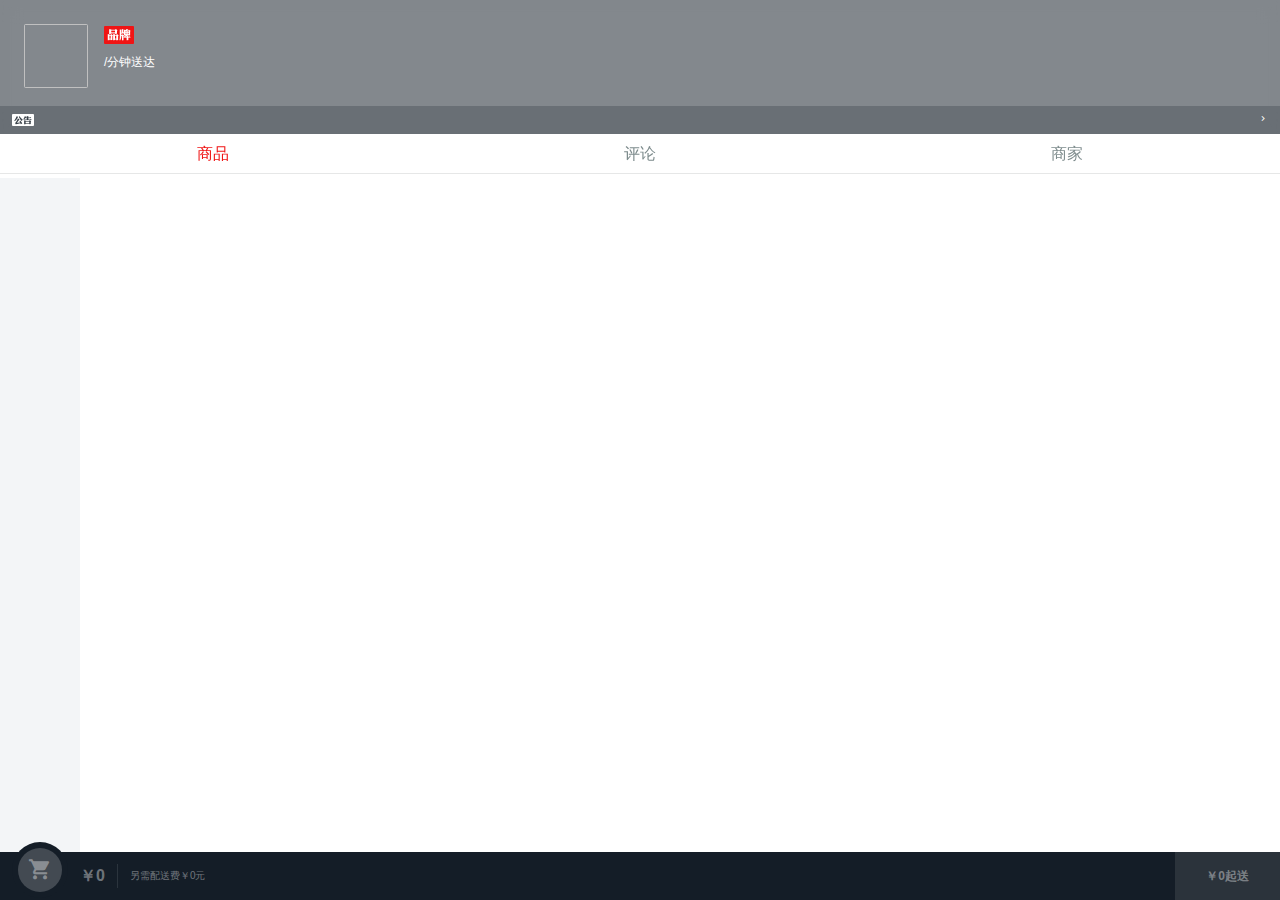
==== elm/index.html @ 35b4d695 "elm" ====
<!DOCTYPE html><html><head><meta charset=utf-8><title>sell</title><meta name=viewport content="width=device-width,initial-scale=1,maximum-scale=1,minimum-scale=1,user-scalable=no"><link rel=stylesheet type=text/css href=static/css/reset.css><link href=/elm/static/css/app.5b72bd4b780c4de994c0bdf92a35867e.css rel=stylesheet></head><body><div id=app></div><script type=text/javascript src=/elm/static/js/manifest.bc08f23d18329af64eba.js></script><script type=text/javascript src=/elm/static/js/vendor.896c17bcfda2afe492f8.js></script><script type=text/javascript src=/elm/static/js/app.8a7cd81af9417dfad890.js></script></body></html>
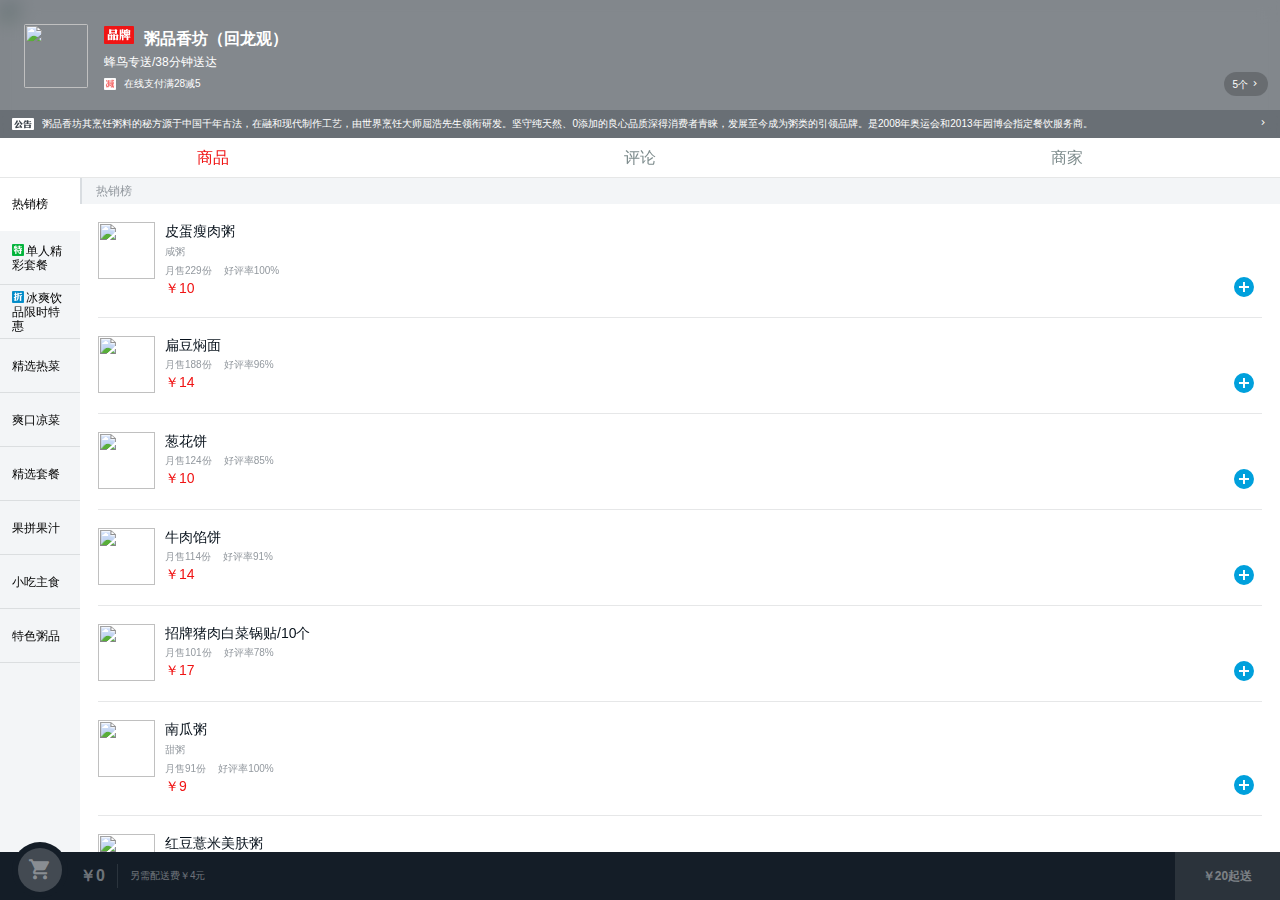
==== commit db1378e9: "json" ====
--- a/elm/index.html
+++ b/elm/index.html
@@ -1 +1 @@
-<!DOCTYPE html><html><head><meta charset=utf-8><title>sell</title><meta name=viewport content="width=device-width,initial-scale=1,maximum-scale=1,minimum-scale=1,user-scalable=no"><link rel=stylesheet type=text/css href=static/css/reset.css><link href=/elm/static/css/app.5b72bd4b780c4de994c0bdf92a35867e.css rel=stylesheet></head><body><div id=app></div><script type=text/javascript src=/elm/static/js/manifest.bc08f23d18329af64eba.js></script><script type=text/javascript src=/elm/static/js/vendor.896c17bcfda2afe492f8.js></script><script type=text/javascript src=/elm/static/js/app.8a7cd81af9417dfad890.js></script></body></html>+<!DOCTYPE html><html><head><meta charset=utf-8><title>sell</title><meta name=viewport content="width=device-width,initial-scale=1,maximum-scale=1,minimum-scale=1,user-scalable=no"><link rel=stylesheet type=text/css href=static/css/reset.css><link href=/elm/static/css/app.5b72bd4b780c4de994c0bdf92a35867e.css rel=stylesheet></head><body><div id=app></div><script type=text/javascript src=/elm/static/js/manifest.2c5ef2ed9510e1b61327.js></script><script type=text/javascript src=/elm/static/js/vendor.896c17bcfda2afe492f8.js></script><script type=text/javascript src=/elm/static/js/app.3c00227a37d7db66838b.js></script></body></html>